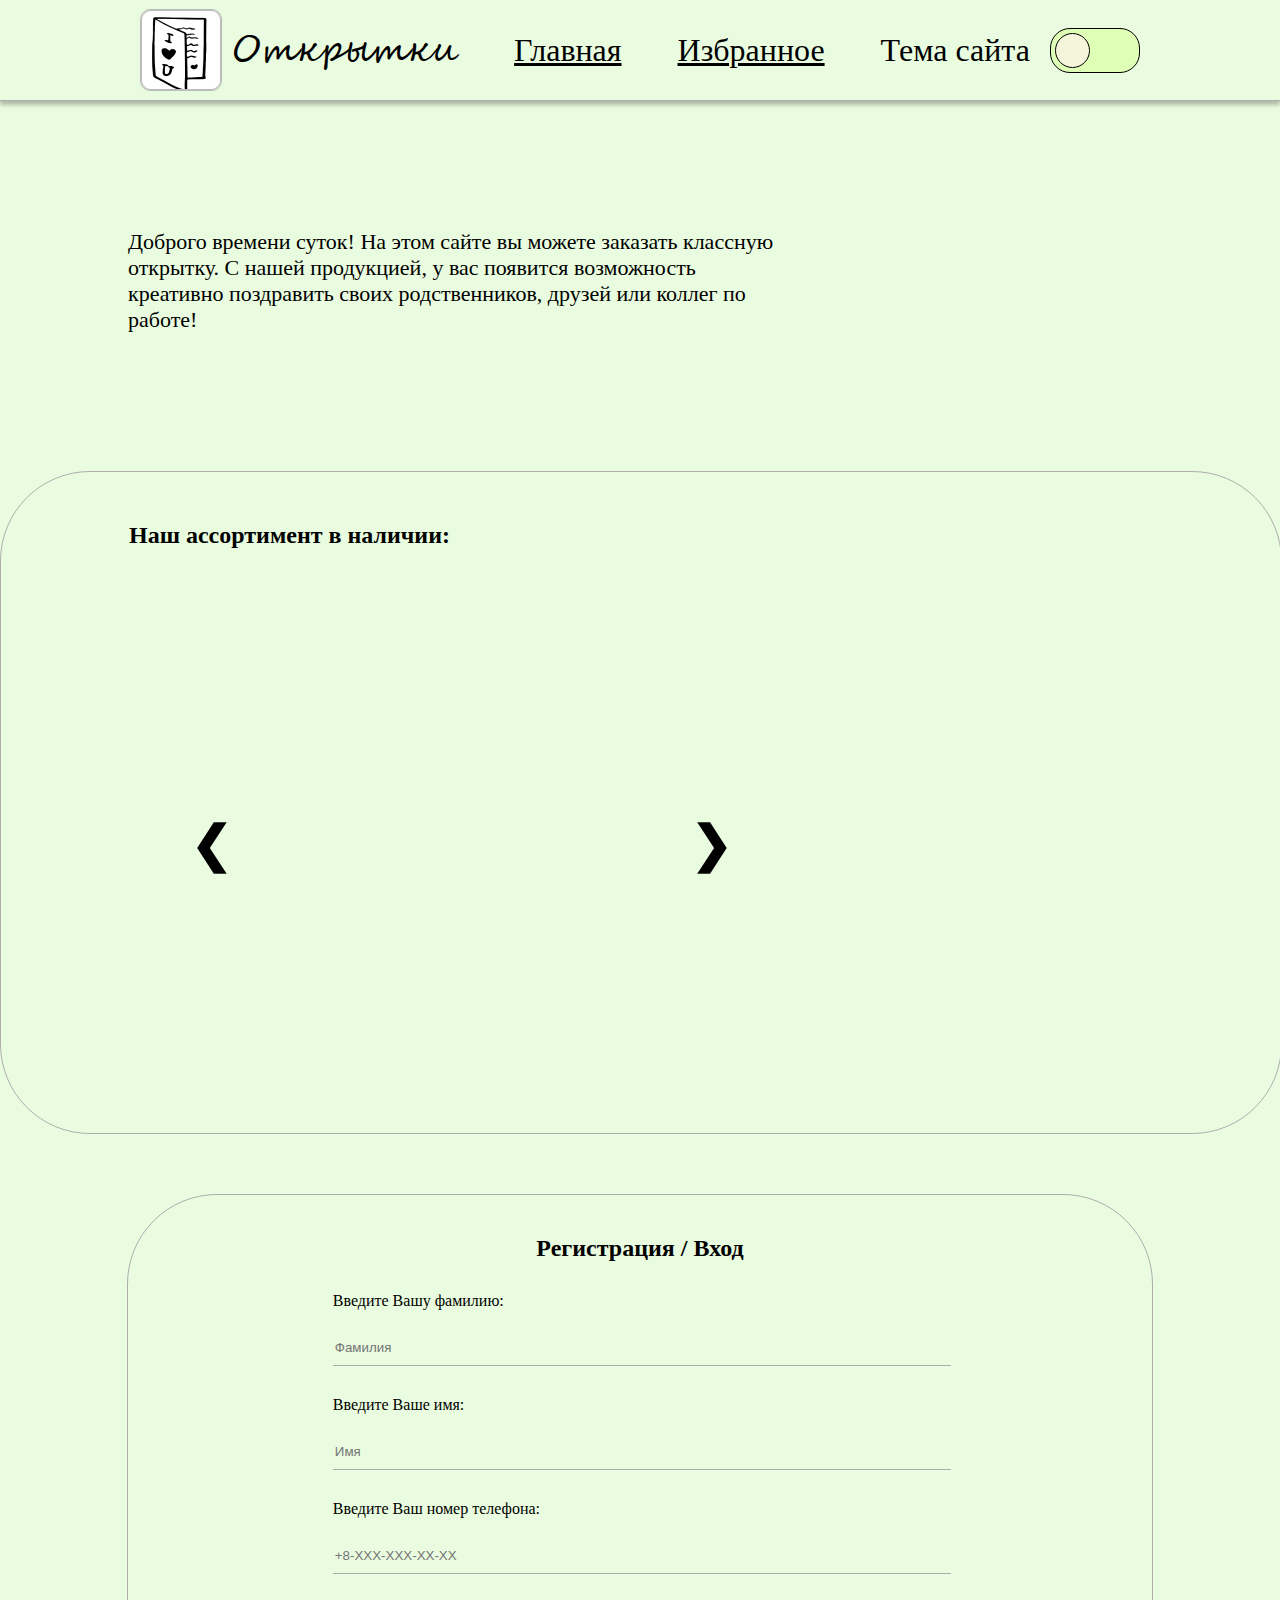
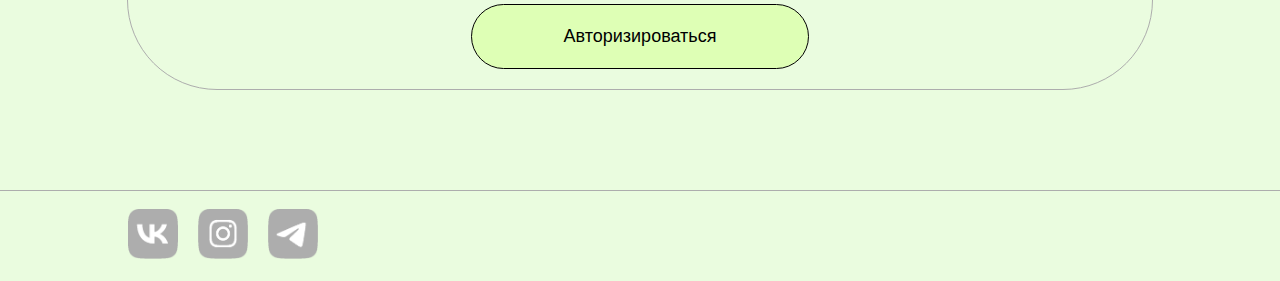
==== index.html @ 6e8139f8 "img and body-width" ====
<!DOCTYPE html>
<html lang="ru">
	<head>
		<meta charset="UTF-8" />
		<meta http-equiv="X-UA-Compatible" content="IE=edge" />
		<meta name="viewport" content="width=device-width, initial-scale=1.0" />
		<!-- <meta name="robots" content="noindex nofollow"> -->
		<title>Магазин открыток - Главная страница</title>
		<link rel="stylesheet" href="style.css" />
	</head>
	<body>
		<header>
			<div class="wrapper">
				<div class="logo">
					<div class="logo-img"></div>
					<div class="menu">
						<div class="menu-items">
							<div class="menu-item" style="	margin-bottom: 10px; "></div>
							<div class="menu-item" style="	margin-bottom: 10px; "></div>
							<div class="menu-item"></div>
						</div>
						<div class="view-menu">	
							<ul>
								<li><a class="menu-text" href="index.html">Главная</a></li>
								<li><a class="menu-text" href="1.html">Избранное</a></li>
							</ul>
						</div>
					</div>
					<div class="text-logo">Открытки</div>
				</div>
				<a class="text" href="index.html">Главная</a>
				<a class="text" href="1.html">Избранное</a>
				<div class="wrap-theme">
					<div class="text">Тема сайта</div>
					<div class="theme">
						<div class="ball-theme"></div>
					</div>
				</div>
			</div>
		</header>
		<section class="section-1 wrapper">
			<p class="text" style="font-size: 22px; width: 65%; min-width: 300px;">
				Доброго времени суток! На этом сайте вы можете заказать классную открытку. С
				нашей продукцией, у вас появится возможность креативно поздравить своих
				родственников, друзей или коллег по работе!
			</p>
			<video class="video-1" loop="loop" autoplay="" muted="">
				<source
					src="https://static.videezy.com/system/resources/previews/000/002/165/original/Black-cat-in-green-grass.mp4"
					type="video/mp4"
				/>
			</video>
		</section>
		<section class="section-2">
			<div class="wrapper">
				<h2 class="text">Наш ассортимент в наличии:</h2>
				<!-- слайдер -->
				<!-- Основной блок слайдера -->
				<div class="slider">

					<!-- Первый слайд -->
					<div class="item">
						<div class="item1"></div>
					</div>
					<!-- Второй слайд -->
					<div class="item">
						<div class="item2"></div>
					</div>
					<!-- Третий слайд -->
					<div class="item">
						<div class="item3"></div>
					</div>
					<!-- Кнопки-стрелочки -->
					<a class="previous" onclick="previousSlide()">&#10094;</a>
					<a class="next" onclick="nextSlide()">&#10095;</a>
				</div>
				<div class="cat-cont">
					<div class="cat-animation-1"></div>
					<div class="cat-animation-2"></div>
					<div class="cat-animation-3"></div>
					<div class="cat-animation-4"></div>
				</div>
			</div>
		</section>
		<section class="section-3 wrapper text">
			<form action="">
				<h2 class="text" style="margin-bottom: 30px; margin-top: 40px;">Регистрация / Вход</h2>
				<div class="form-cont">
					<label for="userLastName" id="userLastNameLabel">Введите Вашу фамилию:</label>
					<br>
					<input type="text" id="userLastName" placeholder="Фамилия"/>
					<br>
					<label for="userName" id="userNameLabel">Введите Ваше имя:</label>
					<br>
					<input type="text" id="userName" placeholder="Имя"/>
					<br>
					<label for="phoneNumber" id="phoneNumberLabel">Введите Ваш номер телефона:</label>
					<br>
					<input type="tel" id="phoneNumber" placeholder="+8-XXX-XXX-XX-XX"/>
					<br>
				</div>
				<button type="submit" id="submit">Авторизироваться</button>
			</form>
		</section>
		<footer>
			<div class="wrapper" style="	gap: 20px; display: flex;">
				<a href="#"><img src="images/вк-с.png" alt="Вконтакте" width="50" height="50"></a>
				<a href="#"><img src="images/инста-с.png" alt="Инстаграмм" width="50" height="50"></a>
				<a href="#"><img src="images/тг-с.png" alt="Телеграмм" width="50" height="50"></a>
			</div>
		</footer>
		<script src="main.js"></script>
	</body>
</html>
---- style.css ----
@font-face {
	font-family: "Aria Nova Light";
	src: url(/шрифты/ArialNova-Light.ttf);
}
@font-face {
	font-family: "Segoe Script";
	src: url(/шрифты/segoesc.ttf);
}

.text-logo {
	font-family: "Segoe Script";
	font-size: 36px;
}

.section-1 {
	gap: 30px;
}

@media (max-width: 700px) {
	.section-1 {
		flex-wrap: wrap; 
	}
	.text-logo {
		font-size: 28px;
	}
	.section-1 {
		gap: 0px;
	}
}

.slider {
	left: 10%;
}

@media (max-width: 800px) {
	.slider {
		left: auto;
	}
}

@media (max-width: 1100px) {
	header .text {
		display: none;
	}
	.logo-img {
		display: none;
	}
	.text-logo {
		margin-left: 20px;
	}
}

.menu {
	display: none;
	position: relative;
	cursor: pointer;
}

.menu:hover .menu-items {
	rotate: 90deg;
}

.menu-items {
	transition: .5s;
}

.menu-item {
	height: 10px; 
	width: 80px; 
	background-color: #D9D9D9; 
	border: solid 1px #ADADAD; 
	border-radius: 90px;
}

.menu:hover .view-menu {
	opacity: 1;
	visibility: visible;
}

.menu-text {
	text-decoration-line: none;
}

.view-menu {
	font-family: "Aria Nova Light";
	font-size: 20px;
	position: absolute;
	width: 150px;
	background-color: #EAFCDF;
	border-radius: 20px;
	border: #ADADAD 1px solid;
	top:150%;
	right:-50%;
	opacity: 0;
	visibility: hidden;
	transition: .5s;
}

@media all and (max-width:1100px) {
	.menu {
		display: inline-block;
	}
}

/* @media (max-width: 1200px) {
	header {
		font-size: 22px;
	}
} */
body {
	background-color: #EAFCDF;
	margin: 0;
	transition: 1s;
	min-width: 380px;
}
header {
	height: 100px;
	width: 100%;
	border-bottom: solid #ADADAD 1px;
	box-shadow: 0px 4px 4px rgba(0, 0, 0, 0.25);
}
.wrapper {
	margin: 0 auto;
	width: 80%;
}
.text {
	font-family: "Arial Nova Light";
}
header a {
	color: #000;
}
a {
	transition: 1s;
}
header .text {
	font-size: 32px;
}
header .wrapper {
	height: 100%;
	display: flex;
	gap: 56px;
	justify-content: center;
	align-items: center;
}

.logo-img {
	border-radius: 10px;
	background-image: url(images/лого.png);
	border: solid 1px #BCBCBC;
	width: 80px;
	height: 80px;
}

.logo {
	display: flex;
	gap: 10px;
	align-items: center;
}
.wrap-theme {
	display: flex;
	gap: 20px;
	align-items: center;
}
.theme {
	cursor: pointer;
	width: 90px;
	height: 45px;
	border: solid 1px #000;
	box-sizing: border-box;
	border-radius: 20px;
	padding-top: 4px;
	padding-left: 4px;
	background-color: #DEFFB5;
}
.ball-theme {
	cursor: pointer;
	box-sizing: border-box;
	width: 35px;
	height: 35px;
	border: solid 1px #000;
	border-radius: 90px;
	margin-right: 4px;
	background-color: beige;
}
.video-1 {
	border-radius: 90px;
	width: 33%;
	min-width: 300px;
	height: 260px;
}
.section-1 {
	display: flex;
	align-items: center;
	justify-content: center;
	margin-top: 50px;
}
.section-2 {
	display: flex;
	flex-wrap: nowrap;
	padding-top: 30px;
	margin-top: 60px;
	width: 100%;
	border: solid 1px #ADADAD;
	border-radius: 90px;
	
}

.cat-cont {
	position: relative;
	display: inline-block;
	width: 300px;
	height: 300px;
	/* overflow: hidden; */
	margin-left: 150px;
	margin-bottom: 40px;
}

.cat-animation-1, .cat-animation-2, .cat-animation-3, .cat-animation-4  {
	visibility: hidden; 
	position: absolute;
	animation: 1s autoplay1 infinite
}

@keyframes autoplay1 {
	0% {visibility: visible}
	50% {visibility: hidden}
}

.cat-animation-1 {animation-delay: .5s}
.cat-animation-2 {animation-delay: 1s}

.cat-animation-1 {
	display: inline-block;
	width: 100%;
	height: 100%;
	background-image: url(images/кот-черный-1.png) ;
}

.cat-animation-2 {
	display: inline-block;
	width: 100%;
	height: 100%;
	background-image: url(images/кот-черный-2.png) ;
}
.cat-animation-3 {
	display: none;
	width: 300px;
	height: 300px;
	background-image: url(images/кот-белый-1.png) ;
}
.cat-animation-4 {
	display: none;
	width: 300px;
	height: 300px;
	background-image: url(images/кот-белый-2.png) ;
}

.section-3 {
	margin-top: 60px;
	border: solid 1px #ADADAD;
	border-radius: 90px;
}
form {
	display: flex;
	flex-direction: column;
	align-items: center;
}
.form-cont {
	width: 60%;
}
input {
	border: none;
 border-bottom: 1px solid #ADADAD;
 background-color: transparent;
 outline: none;
	width: 100%;
	/* vertical-align: middle;
	text-align: left; */
 padding-bottom: 10px; 
 padding-top: 30px;
	margin-bottom: 30px;
}
form button {
	width: 33%;
	min-width: min-content;
	height: 65px;
	border: #000 solid 1px;
	border-radius: 40px;
	background-color: #DEFFB5;
	font-size: 18px;
	margin-bottom: 20px;
	cursor: pointer;
	transition: .5s;
}
form button:hover {
	filter: brightness(70%);
}

/* Слайдер: */
.slider{
	width: 50%;
	min-width: 400px;
	position: relative;
	height: 500px;
	margin-top: 30px;
	margin-bottom: 30px;
	display: inline-block;
}

.item1 {
	background-image: url(images/товар1.png);
}
.item3 {
	background-image: url(images/товар2.png) ;
}
.item2 {
	background-image: url(images/товар3.htm);
}

.slider .item img {
	position: absolute;
	object-fit: cover;
	width: 90%;
	height: 500px;
	margin: 0 auto;
	border-radius: 30px;
	border: 1px solid #ADADAD;
}

/* Кнопки назад и вперёд: */
.slider .previous, .slider .next {
	cursor: pointer;
	position: absolute;
	top: 40%;
	/* width: auto; */
	/* margin-top: -22px; */
	padding: 16px;
	color: #000;
	font-weight: bold;
	font-size: 50px;
	transition: 0.3s ease;
	border-radius: 90px 0 0 90px;
}

.previous {
	left: -11%;
}

.next {
	border-radius: 0 90px 90px 0 !important;
	right: -1%;
}


.slider .previous:hover,
.slider .next:hover {
	background-color: rgba(211, 219, 211, 0.534);
}

.slider .item {
	animation-name: slidein;
	animation-duration: 1.5s;
}
@keyframes slidein {
	from {
			margin-right: 100%;
			width: 100%;
	}

	to {
			margin-right: 0%;
			width: 100%;
	}
}

/* .cat-cont .cat-animation-1 {
	animation-iteration-count: infinite;
	animation-name: slidein;
	animation-duration: 1.5s;
} */


footer {
	display: flex;
	align-items: center;
	height: 90px;
	margin-top: 100px;
	border-top: solid #ADADAD 1px;
	width: 100%;
}
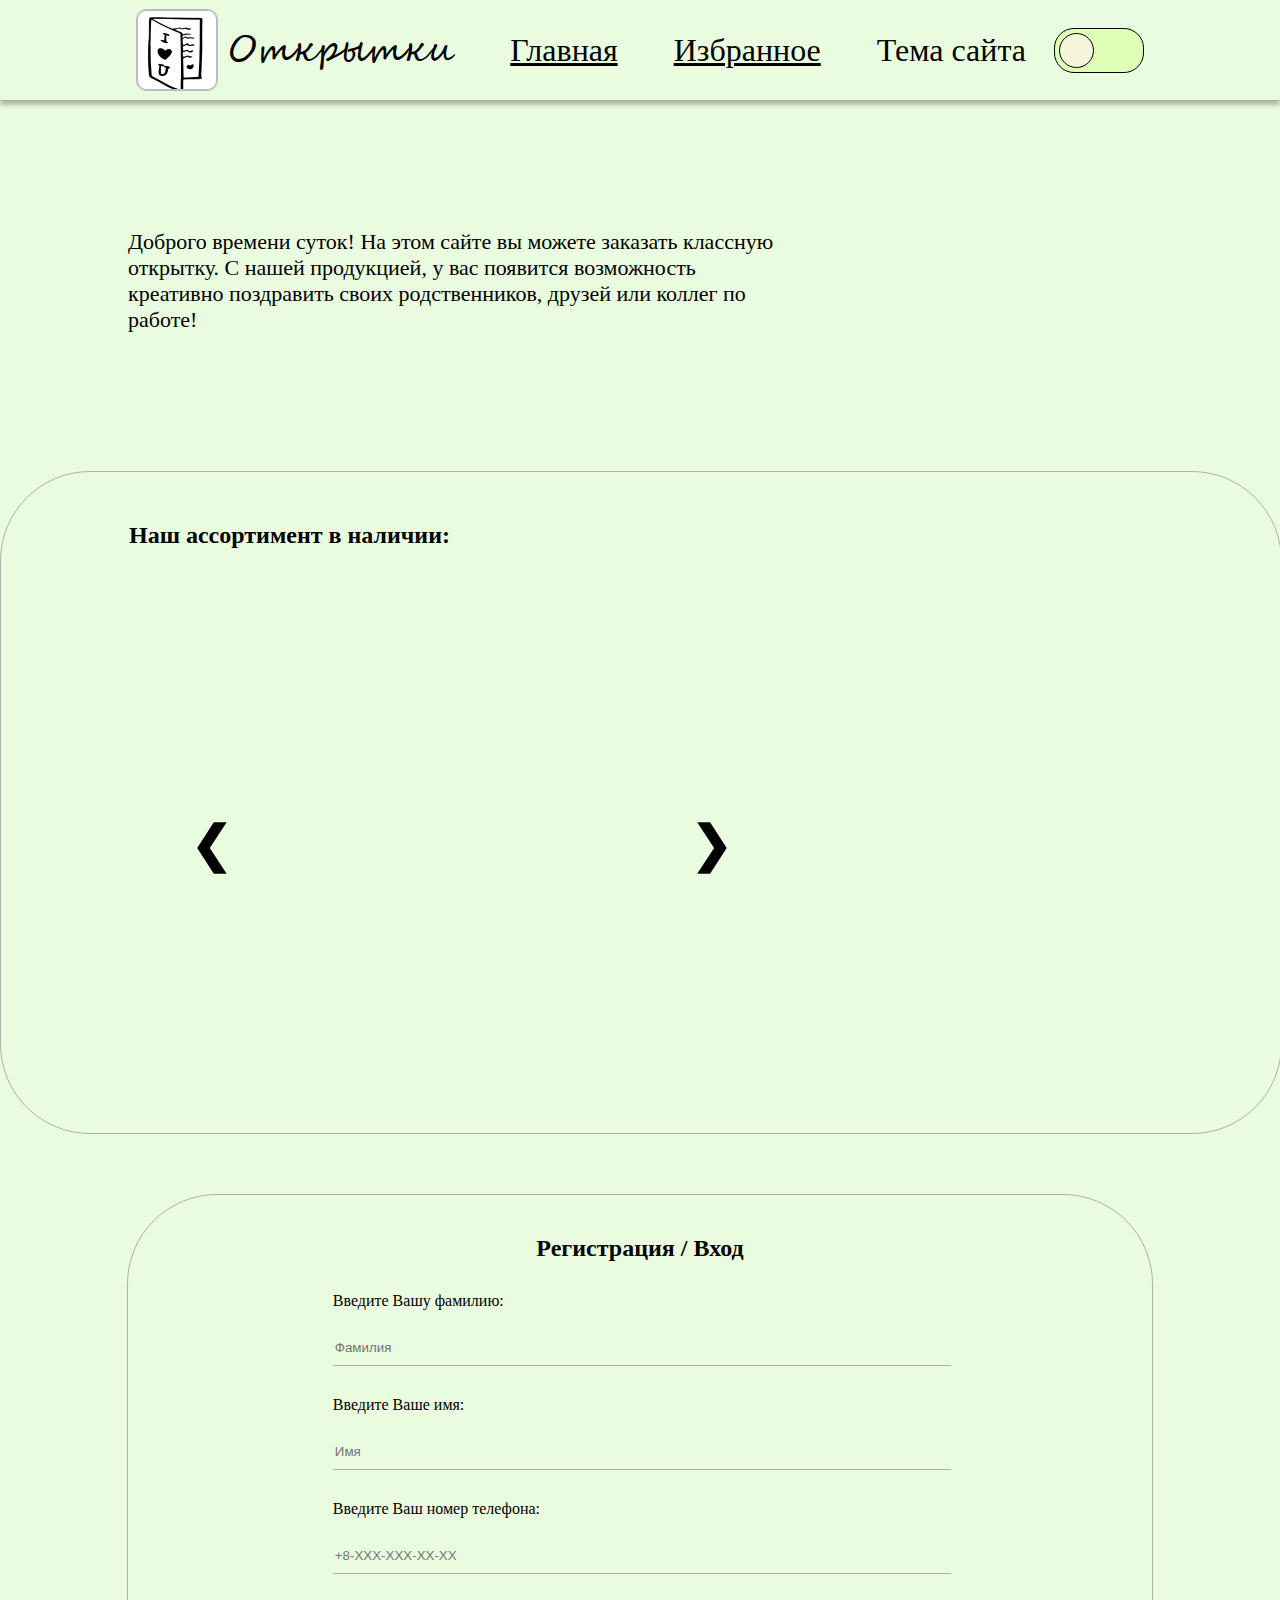
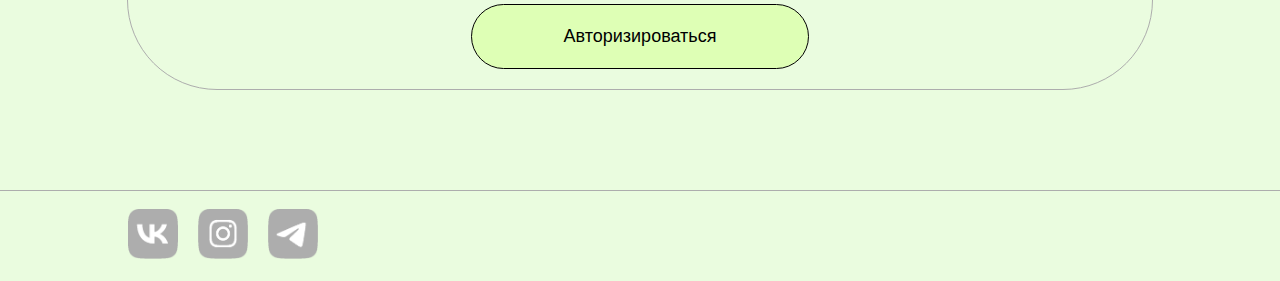
==== commit ec66a997: "Update index.html" ====
--- a/index.html
+++ b/index.html
@@ -31,7 +31,7 @@
 				<a class="text" href="index.html">Главная</a>
 				<a class="text" href="1.html">Избранное</a>
 				<div class="wrap-theme">
-					<div class="text">Тема сайта</div>
+					<div class="text" style="width: 157px">Тема сайта</div>
 					<div class="theme">
 						<div class="ball-theme"></div>
 					</div>
--- a/style.css
+++ b/style.css
@@ -1,10 +1,10 @@
 @font-face {
 	font-family: "Aria Nova Light";
-	src: url(/шрифты/ArialNova-Light.ttf);
+	src: url(шрифты/ArialNova-Light.ttf);
 }
 @font-face {
 	font-family: "Segoe Script";
-	src: url(/шрифты/segoesc.ttf);
+	src: url(шрифты/segoesc.ttf);
 }
 
 .text-logo {
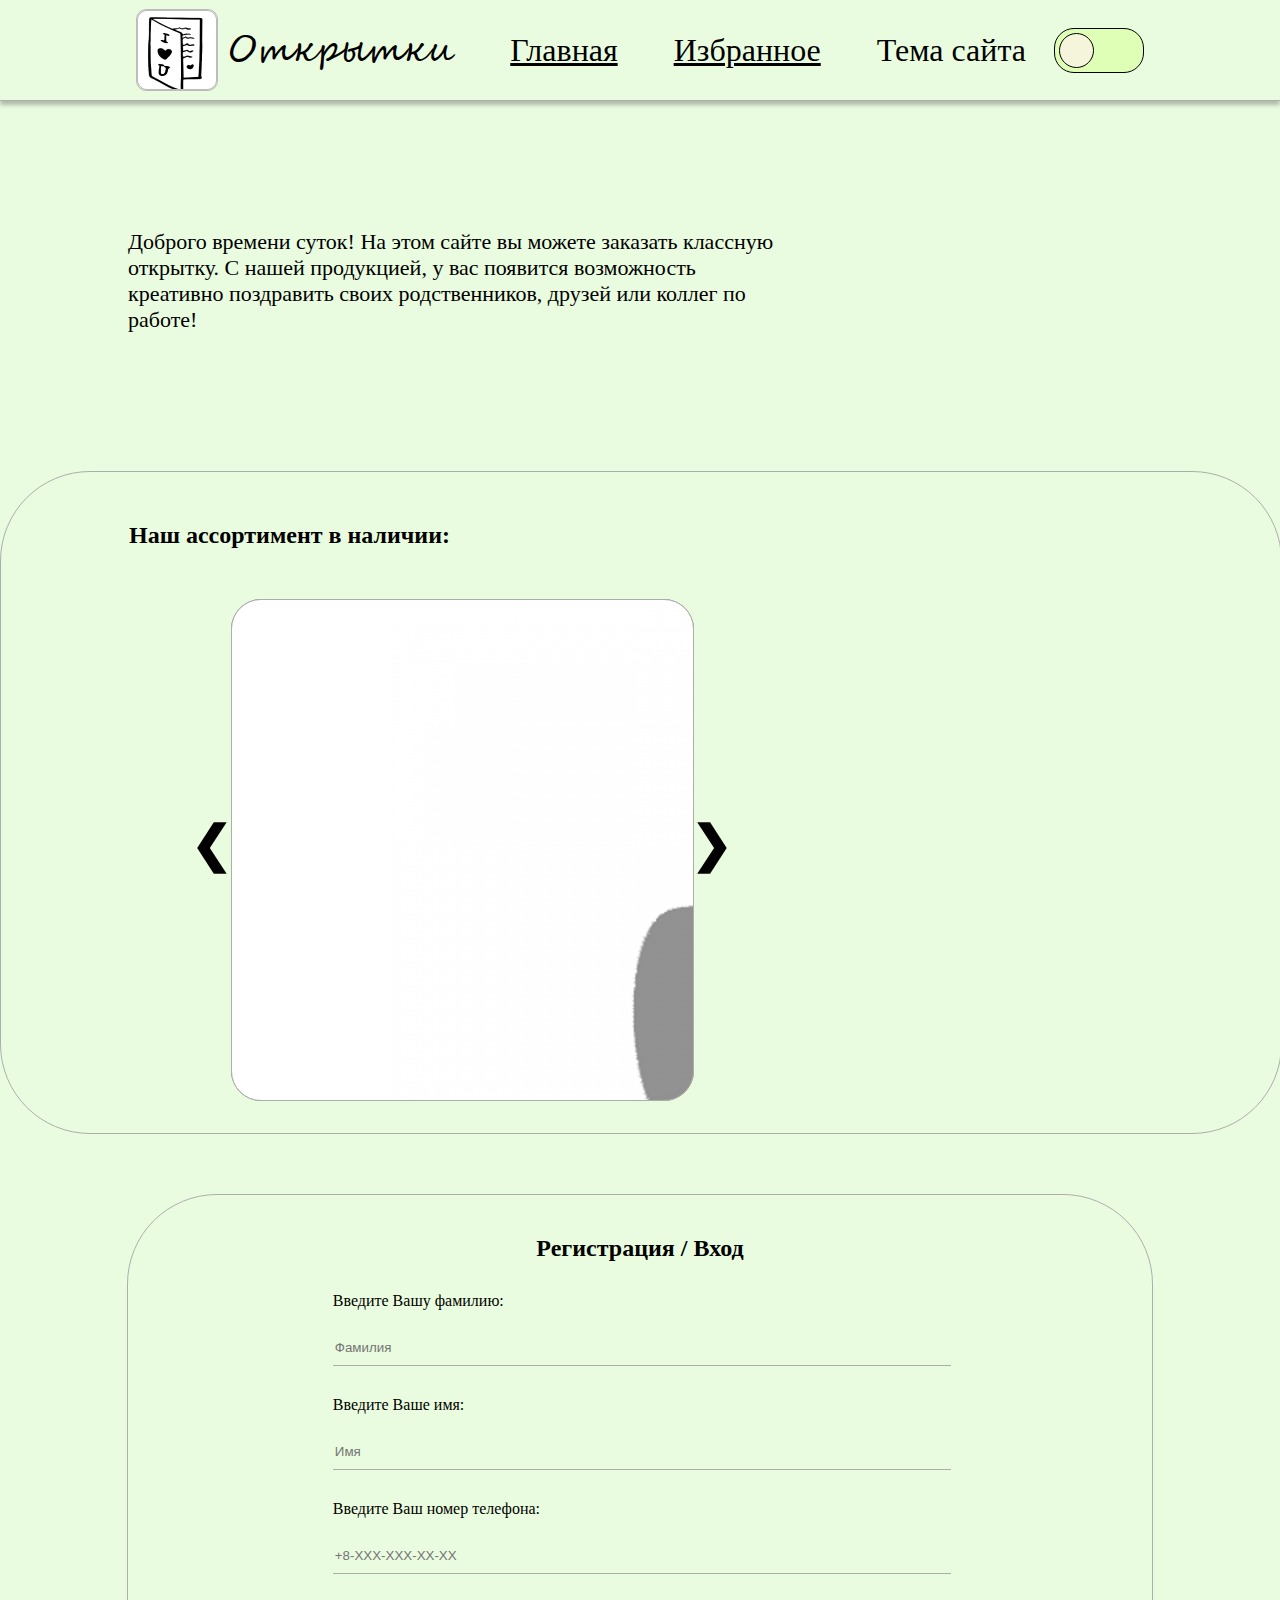
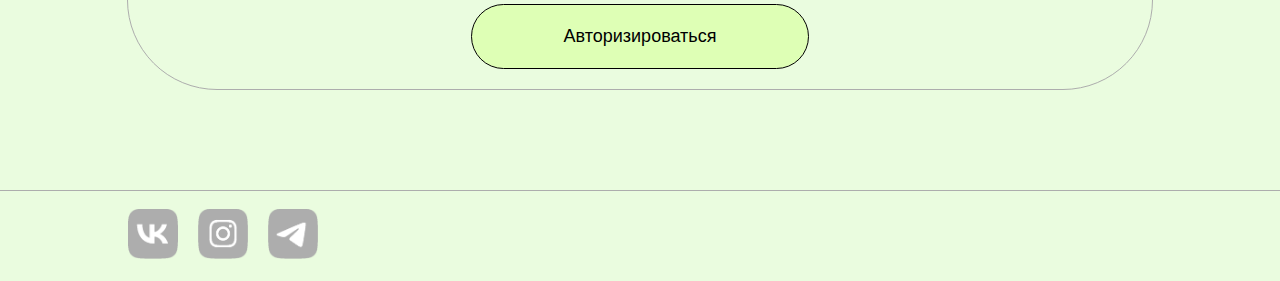
==== commit bcdec3d3: "slider items" ====
--- a/index.html
+++ b/index.html
@@ -59,17 +59,11 @@
 				<div class="slider">
 
 					<!-- Первый слайд -->
-					<div class="item">
-						<div class="item1"></div>
-					</div>
+					<div class="item1"></div>
 					<!-- Второй слайд -->
-					<div class="item">
-						<div class="item2"></div>
-					</div>
+					<div class="item2"></div>
 					<!-- Третий слайд -->
-					<div class="item">
-						<div class="item3"></div>
-					</div>
+					<div class="item3"></div>
 					<!-- Кнопки-стрелочки -->
 					<a class="previous" onclick="previousSlide()">&#10094;</a>
 					<a class="next" onclick="nextSlide()">&#10095;</a>
--- a/style.css
+++ b/style.css
@@ -16,7 +16,14 @@
 	gap: 30px;
 }
 
+.cat-cont {
+	margin-left: 150px;
+}
+
 @media (max-width: 700px) {
+	.cat-cont {
+		margin-left: 10%;
+	}
 	.section-1 {
 		flex-wrap: wrap; 
 	}
@@ -39,6 +46,9 @@
 }
 
 @media (max-width: 1100px) {
+	.cat-cont {
+		margin-left: 50px;
+	}
 	header .text {
 		display: none;
 	}
@@ -211,7 +221,6 @@
 	width: 300px;
 	height: 300px;
 	/* overflow: hidden; */
-	margin-left: 150px;
 	margin-bottom: 40px;
 }
 
@@ -244,14 +253,14 @@
 }
 .cat-animation-3 {
 	display: none;
-	width: 300px;
-	height: 300px;
+	width: 100%;
+	height: 100%;
 	background-image: url(images/кот-белый-1.png) ;
 }
 .cat-animation-4 {
 	display: none;
-	width: 300px;
-	height: 300px;
+	width: 100%;
+	height: 100%;
 	background-image: url(images/кот-белый-2.png) ;
 }
 
@@ -310,14 +319,15 @@
 .item1 {
 	background-image: url(images/товар1.png);
 }
+.item2 {
+	background-image: url(images/товар2.png) ;
+}
 .item3 {
-	background-image: url(images/товар2.png) ;
-}
-.item2 {
-	background-image: url(images/товар3.htm);
-}
-
-.slider .item img {
+	background-image: url(images/товар3.jpg);
+}
+
+
+.item1, .item2, .item3 {
 	position: absolute;
 	object-fit: cover;
 	width: 90%;
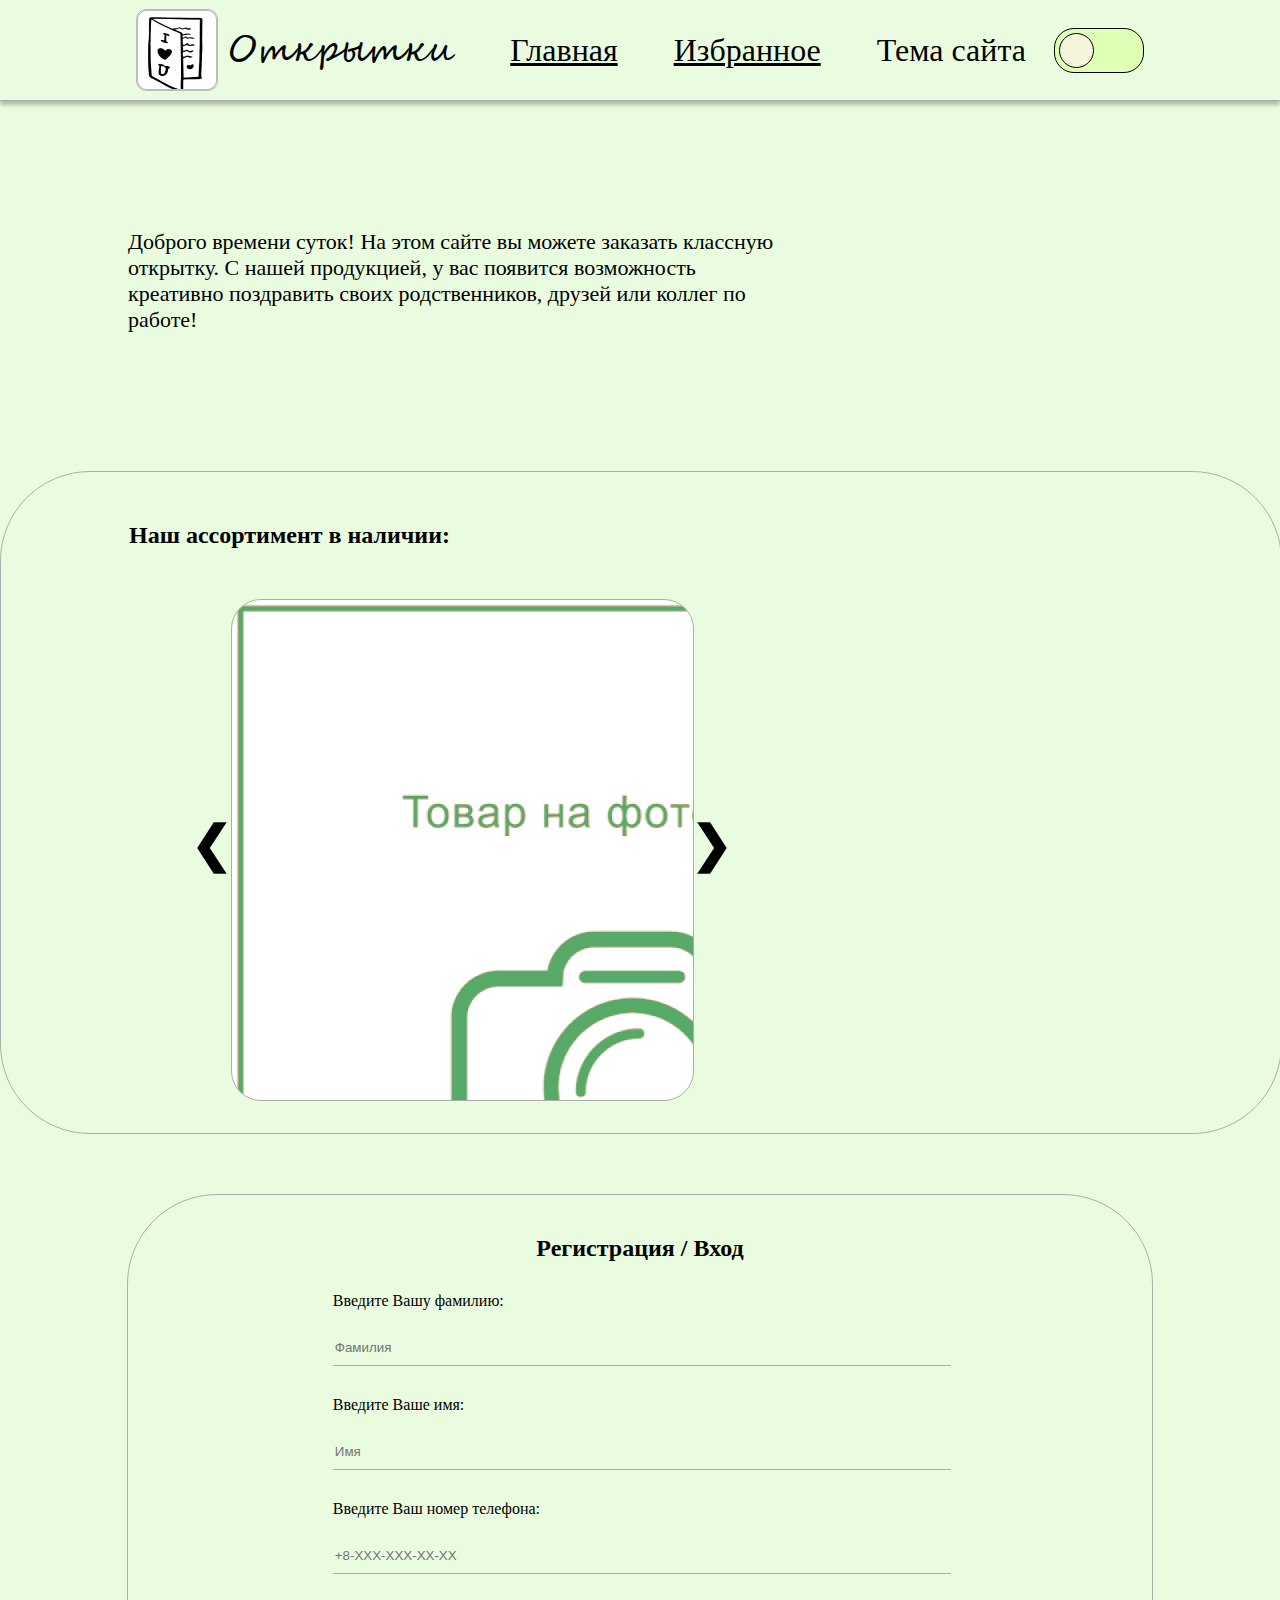
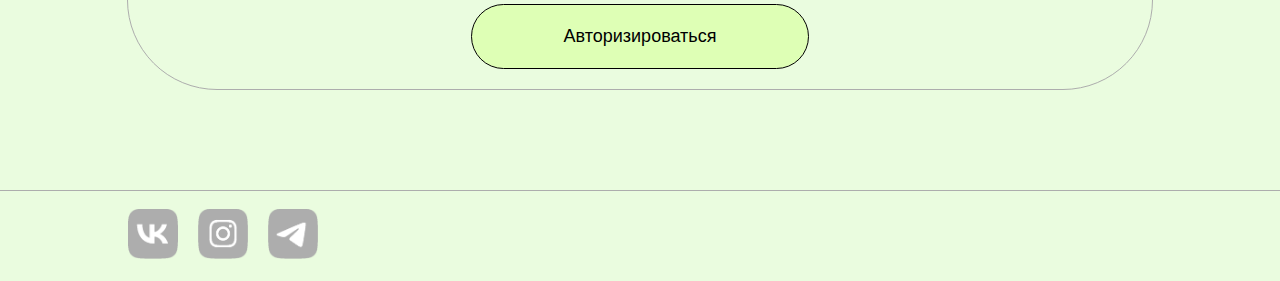
==== commit 34f3e4a3: "Update index.html" ====
--- a/index.html
+++ b/index.html
@@ -59,11 +59,11 @@
 				<div class="slider">
 
 					<!-- Первый слайд -->
-					<div class="item1"></div>
+					<div class="item item1"></div>
 					<!-- Второй слайд -->
-					<div class="item2"></div>
+					<div class="item item2"></div>
 					<!-- Третий слайд -->
-					<div class="item3"></div>
+					<div class="item item3"></div>
 					<!-- Кнопки-стрелочки -->
 					<a class="previous" onclick="previousSlide()">&#10094;</a>
 					<a class="next" onclick="nextSlide()">&#10095;</a>
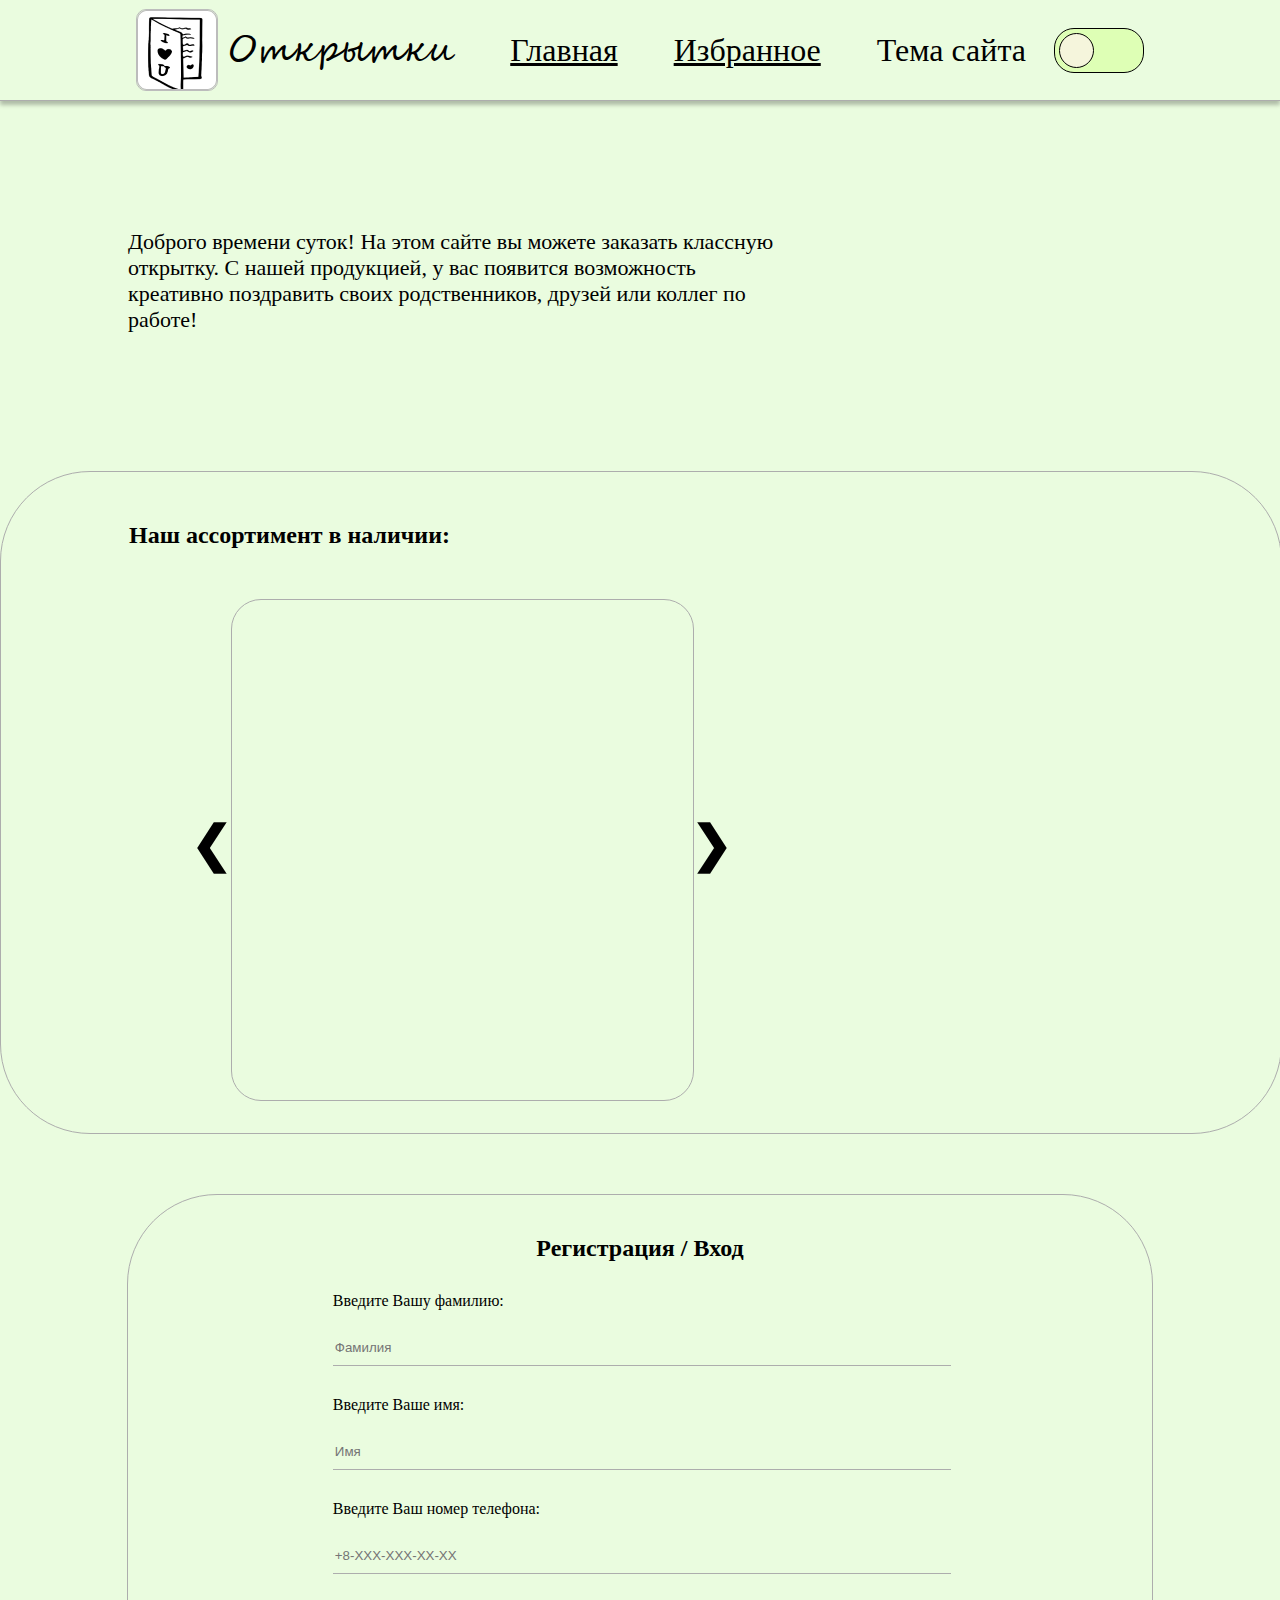
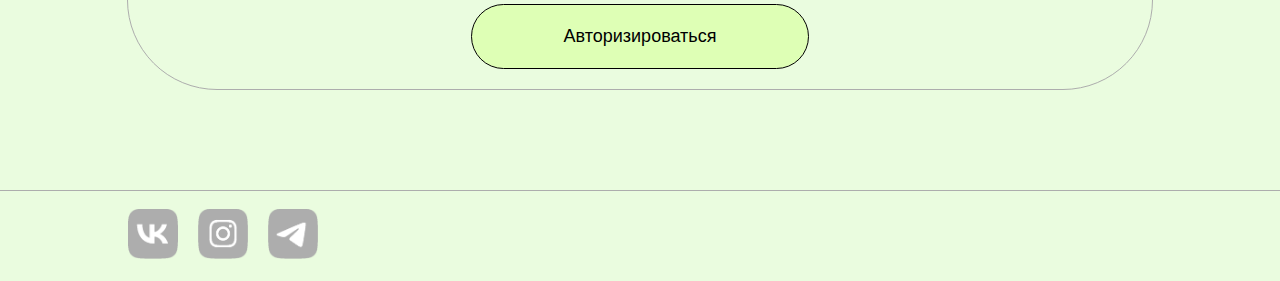
==== commit edd5e47b: "слайды" ====
--- a/index.html
+++ b/index.html
@@ -59,11 +59,17 @@
 				<div class="slider">
 
 					<!-- Первый слайд -->
-					<div class="item item1"></div>
+					<div class="item">
+						<div class="item1"></div>
+					</div>
 					<!-- Второй слайд -->
-					<div class="item item2"></div>
+					<div class="item">
+						<div class="item2"></div>
+					</div>
 					<!-- Третий слайд -->
-					<div class="item item3"></div>
+					<div class="item">
+						<div class="item3"></div>
+					</div>
 					<!-- Кнопки-стрелочки -->
 					<a class="previous" onclick="previousSlide()">&#10094;</a>
 					<a class="next" onclick="nextSlide()">&#10095;</a>
--- a/style.css
+++ b/style.css
@@ -327,7 +327,7 @@
 }
 
 
-.item1, .item2, .item3 {
+.item {
 	position: absolute;
 	object-fit: cover;
 	width: 90%;
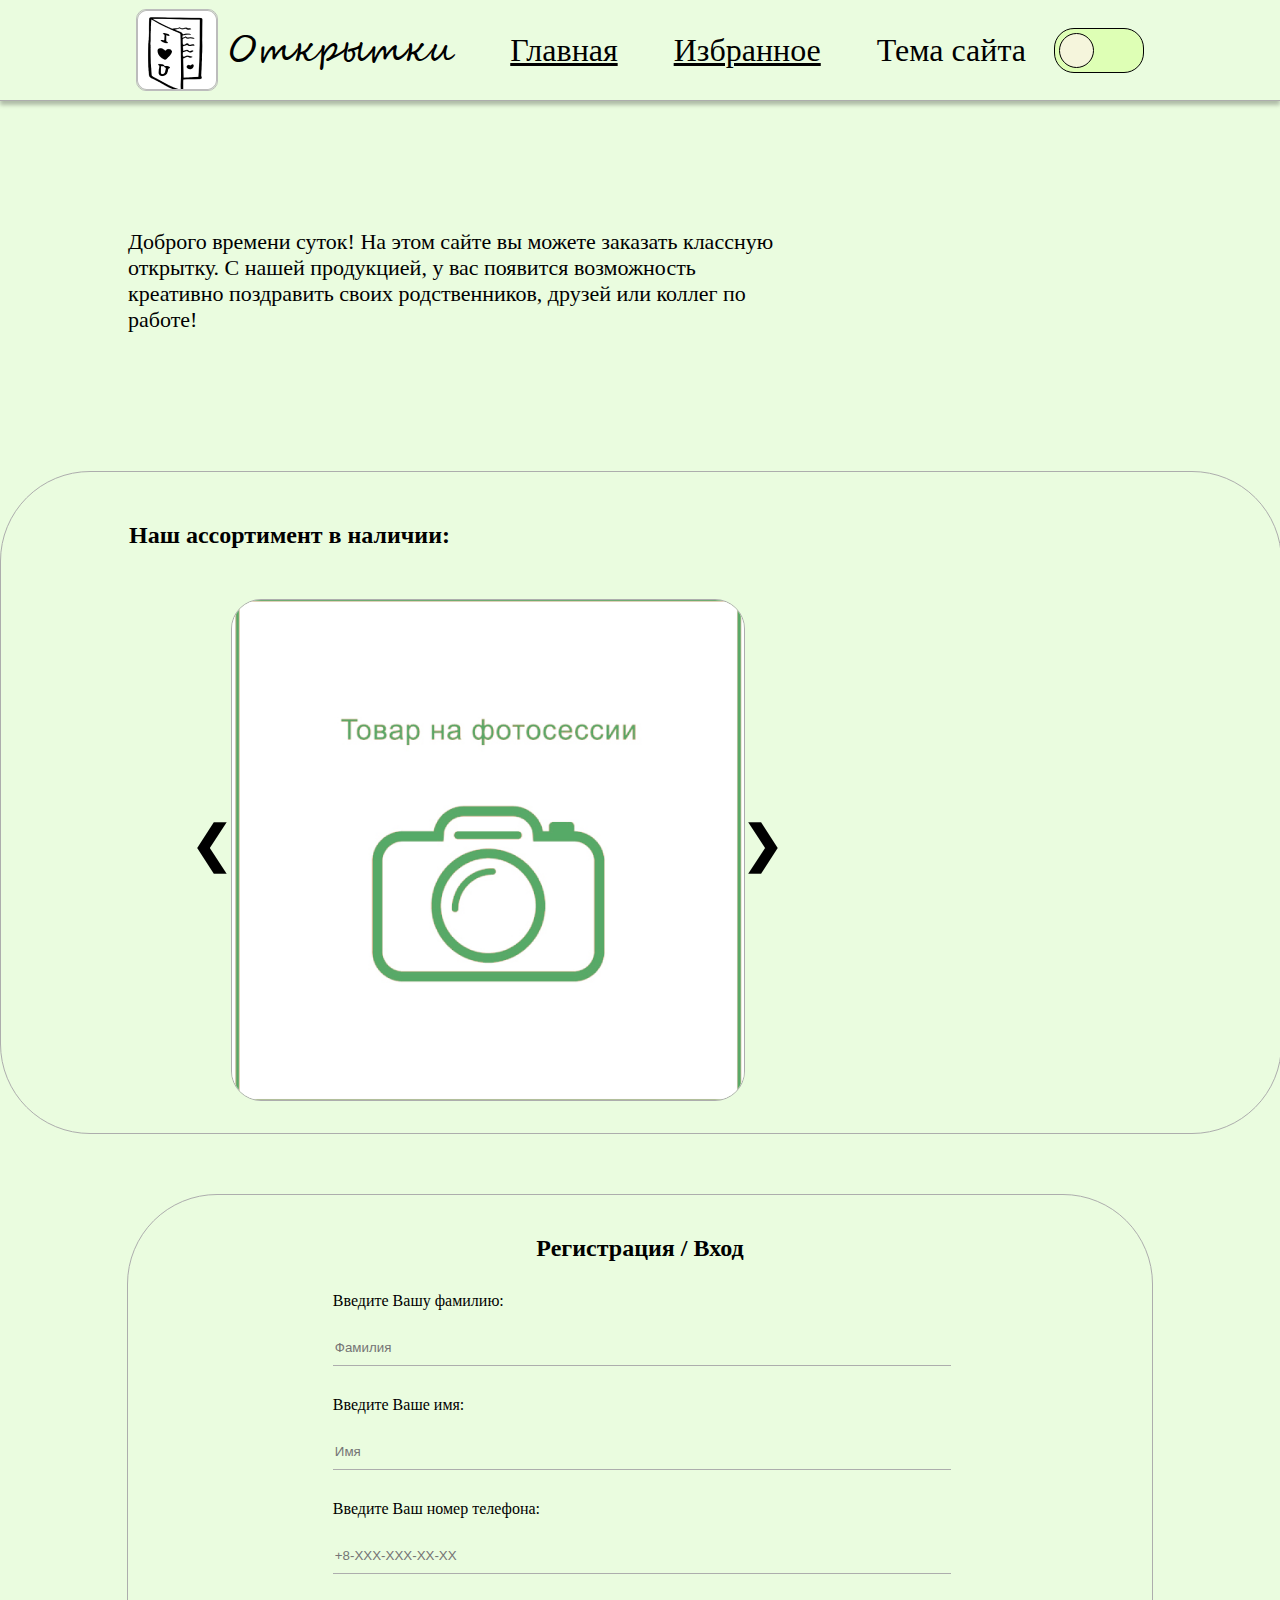
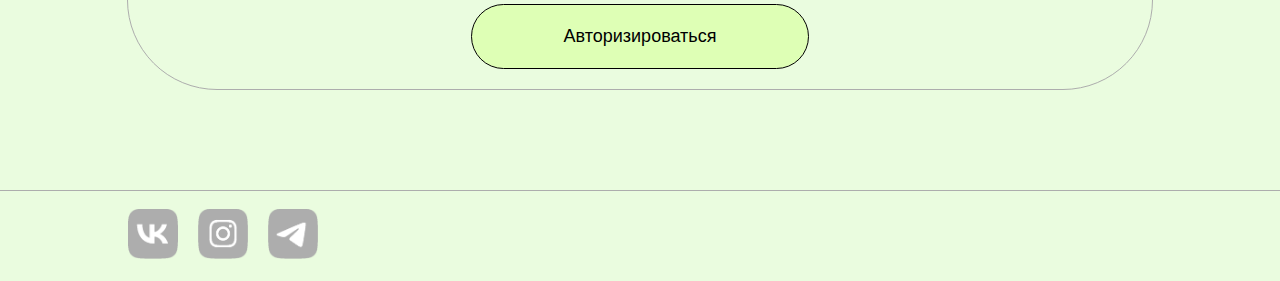
==== commit 1525129c: "items" ====
--- a/index.html
+++ b/index.html
@@ -60,15 +60,15 @@
 
 					<!-- Первый слайд -->
 					<div class="item">
-						<div class="item1"></div>
+						<img src="images/товар1.png">
 					</div>
 					<!-- Второй слайд -->
 					<div class="item">
-						<div class="item2"></div>
+						<img src="images/товар2.png">
 					</div>
 					<!-- Третий слайд -->
 					<div class="item">
-						<div class="item3"></div>
+						<img src="images/товар3.jpg">
 					</div>
 					<!-- Кнопки-стрелочки -->
 					<a class="previous" onclick="previousSlide()">&#10094;</a>
--- a/style.css
+++ b/style.css
@@ -316,25 +316,15 @@
 	display: inline-block;
 }
 
-.item1 {
-	background-image: url(images/товар1.png);
-}
-.item2 {
-	background-image: url(images/товар2.png) ;
-}
-.item3 {
-	background-image: url(images/товар3.jpg);
-}
-
-
-.item {
+
+.item img {
 	position: absolute;
 	object-fit: cover;
-	width: 90%;
-	height: 500px;
+	width: 100%;
+	height: 100%;
 	margin: 0 auto;
+	border: 1px solid #ADADAD;
 	border-radius: 30px;
-	border: 1px solid #ADADAD;
 }
 
 /* Кнопки назад и вперёд: */
@@ -358,7 +348,7 @@
 
 .next {
 	border-radius: 0 90px 90px 0 !important;
-	right: -1%;
+	right: -11%;
 }
 
 
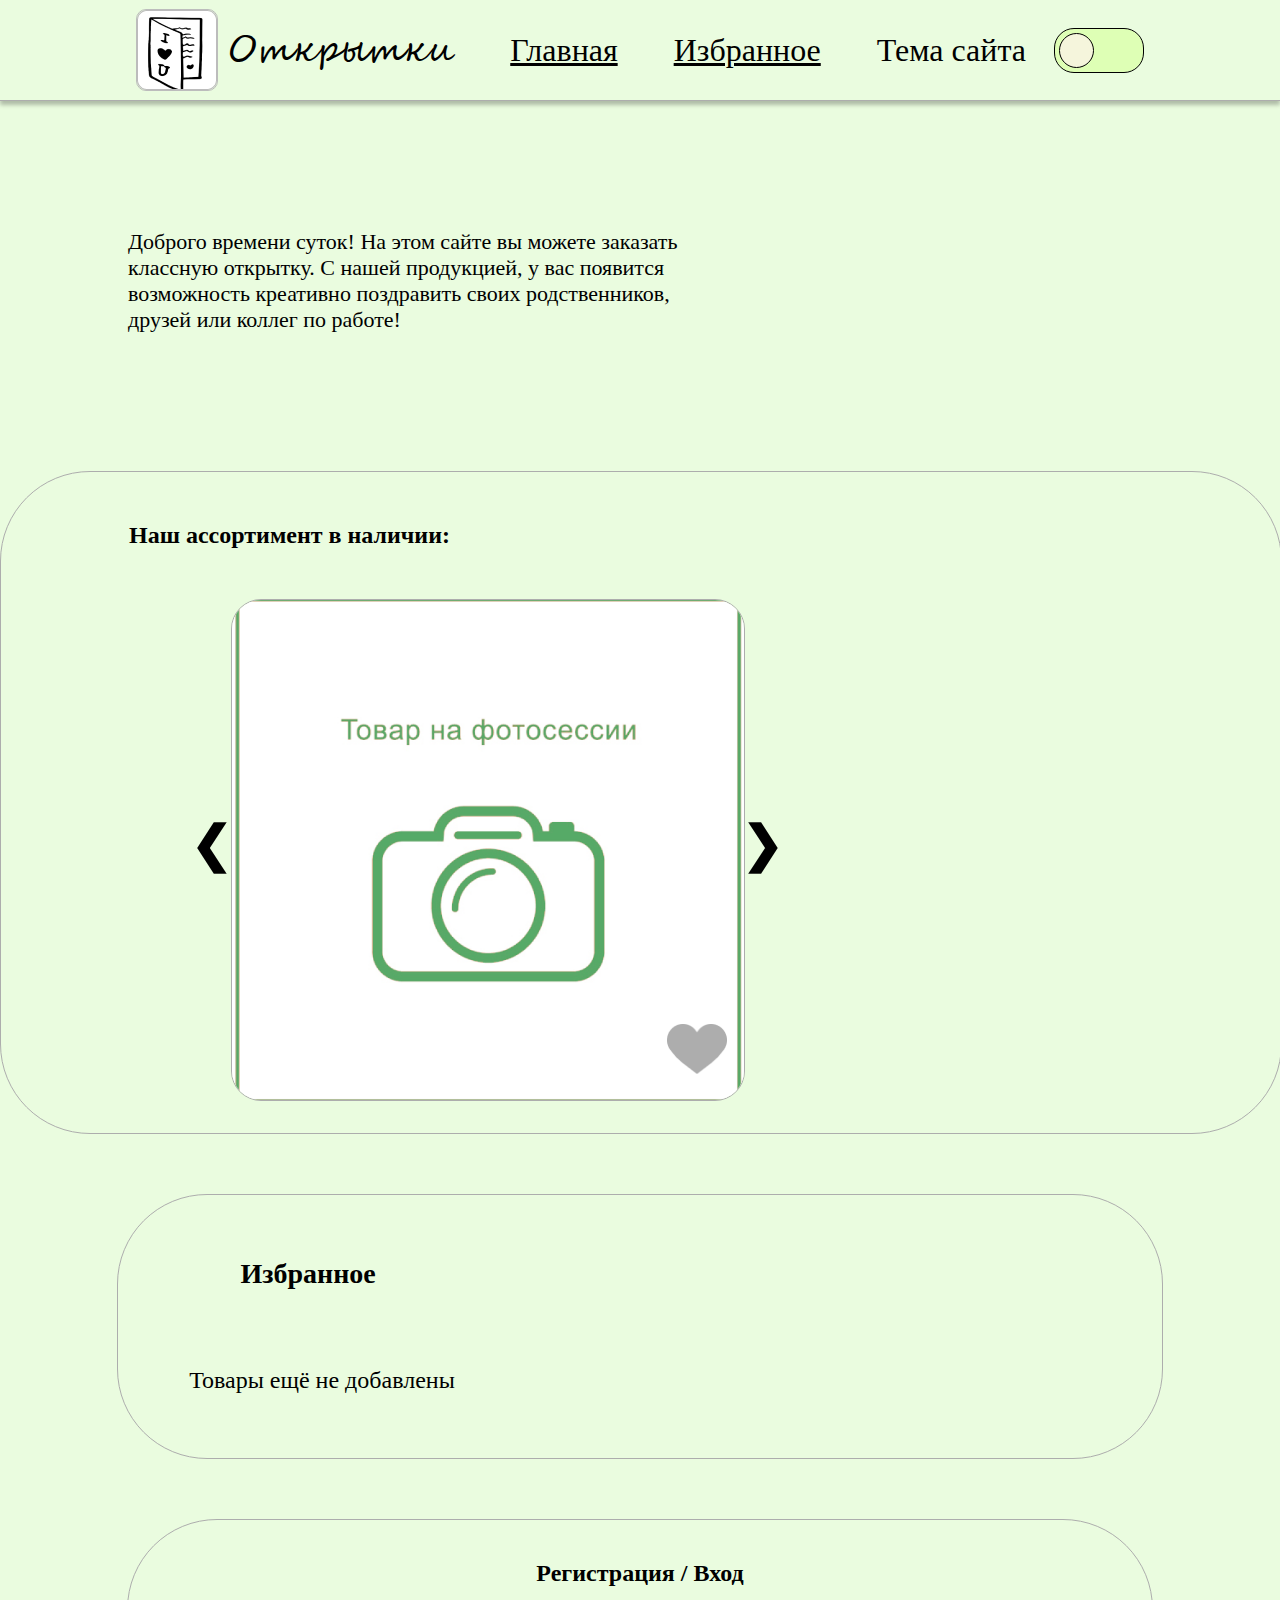
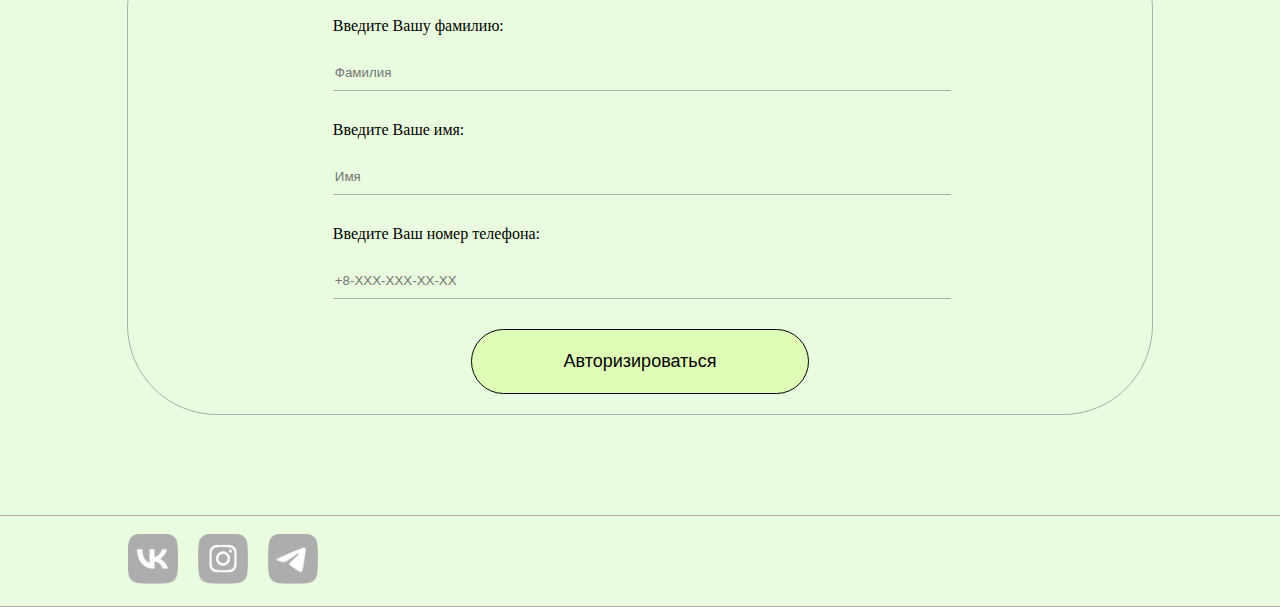
==== commit 3567ff67: "финалка1" ====
--- a/index.html
+++ b/index.html
@@ -22,14 +22,14 @@
 						<div class="view-menu">	
 							<ul>
 								<li><a class="menu-text" href="index.html">Главная</a></li>
-								<li><a class="menu-text" href="1.html">Избранное</a></li>
+								<li><a class="menu-text" href="#favouritesid">Избранное</a></li>
 							</ul>
 						</div>
 					</div>
 					<div class="text-logo">Открытки</div>
 				</div>
 				<a class="text" href="index.html">Главная</a>
-				<a class="text" href="1.html">Избранное</a>
+				<a class="text" href="#favouritesid">Избранное</a>
 				<div class="wrap-theme">
 					<div class="text" style="width: 157px">Тема сайта</div>
 					<div class="theme">
@@ -60,15 +60,21 @@
 
 					<!-- Первый слайд -->
 					<div class="item">
-						<img src="images/товар1.png">
+						<img id="good1" src="images/товар1.png">
+						<div class="price"><p class="text">150 рублей</p></div>
+						<div onclick="elemLike1Do()" id="elemLike-1" class="favourite-grey" style="width: 60px; height: 50px;"></div>
 					</div>
 					<!-- Второй слайд -->
 					<div class="item">
-						<img src="images/товар2.png">
+						<img id="good2" src="images/товар2.png">
+						<div class="price"><p class="text">150 рублей</p></div>
+						<div onclick="elemLike2Do()" id="elemLike-2" class="favourite-grey" style="width: 60px; height: 50px;"></div>
 					</div>
 					<!-- Третий слайд -->
 					<div class="item">
-						<img src="images/товар3.jpg">
+						<img id="good3" src="images/товар3.jpg">
+						<div class="price"><p class="text">150 рублей</p></div>
+						<div onclick="elemLike3Do()" id="elemLike-3" class="favourite-grey" style="width: 60px; height: 50px;"></div>
 					</div>
 					<!-- Кнопки-стрелочки -->
 					<a class="previous" onclick="previousSlide()">&#10094;</a>
@@ -82,21 +88,25 @@
 				</div>
 			</div>
 		</section>
+		<section id="favouritesid" class="favourites wrapper">
+			<h2 class="text" style="font-size: 28px; width: 100%; margin-left: 10%;">Избранное</h2>
+			<p class="text message-favourite" style="font-size: 24px; margin-left: 5%;">Товары ещё не добавлены</p>
+		</section>
 		<section class="section-3 wrapper text">
 			<form action="">
 				<h2 class="text" style="margin-bottom: 30px; margin-top: 40px;">Регистрация / Вход</h2>
 				<div class="form-cont">
 					<label for="userLastName" id="userLastNameLabel">Введите Вашу фамилию:</label>
 					<br>
-					<input type="text" id="userLastName" placeholder="Фамилия"/>
+					<input class="input-color" type="text" id="userLastName" placeholder="Фамилия"/>
 					<br>
 					<label for="userName" id="userNameLabel">Введите Ваше имя:</label>
 					<br>
-					<input type="text" id="userName" placeholder="Имя"/>
+					<input class="input-color" type="text" id="userName" placeholder="Имя"/>
 					<br>
 					<label for="phoneNumber" id="phoneNumberLabel">Введите Ваш номер телефона:</label>
 					<br>
-					<input type="tel" id="phoneNumber" placeholder="+8-XXX-XXX-XX-XX"/>
+					<input class="input-color" type="tel" id="phoneNumber" placeholder="+8-XXX-XXX-XX-XX"/>
 					<br>
 				</div>
 				<button type="submit" id="submit">Авторизироваться</button>
--- a/style.css
+++ b/style.css
@@ -121,7 +121,7 @@
 	background-color: #EAFCDF;
 	margin: 0;
 	transition: 1s;
-	min-width: 380px;
+	min-width: 500px;
 }
 header {
 	height: 100px;
@@ -130,6 +130,7 @@
 	box-shadow: 0px 4px 4px rgba(0, 0, 0, 0.25);
 }
 .wrapper {
+	min-width: 450px;
 	margin: 0 auto;
 	width: 80%;
 }
@@ -195,7 +196,7 @@
 .video-1 {
 	border-radius: 90px;
 	width: 33%;
-	min-width: 300px;
+	min-width: 400px;
 	height: 260px;
 }
 .section-1 {
@@ -273,10 +274,16 @@
 	display: flex;
 	flex-direction: column;
 	align-items: center;
+	min-width: 400px;
 }
 .form-cont {
 	width: 60%;
 }
+
+.input-color {
+	color: #9c9c9c;
+}
+
 input {
 	border: none;
  border-bottom: 1px solid #ADADAD;
@@ -307,6 +314,7 @@
 
 /* Слайдер: */
 .slider{
+	min-width: 400px;
 	width: 50%;
 	min-width: 400px;
 	position: relative;
@@ -316,6 +324,69 @@
 	display: inline-block;
 }
 
+.price {
+	position: absolute;
+	top: 81%;
+	height: 100px;
+	width: 100%;
+	background-color: #000;
+	opacity: 0;
+	border-radius: 0 0 30px 30px;
+	transition: .5s;
+}
+
+.item:hover .price {
+	opacity: 0.2;
+}
+
+.item:hover .favourite-grey, .favourite-red {
+	filter: brightness(80%);
+}
+
+.price p {
+	margin-left: 20px;
+	display: inline-block;
+	font-size: 20px;
+	color: azure;
+	font-weight: 700;
+}
+
+.favourite-grey:hover, .favourite-red:hover {
+	top: 83%;
+}
+
+.favourite-red {
+	cursor: pointer;
+	position: absolute;
+	top: 85%;
+	left: 85%;
+	background-image: url(images/favourite-red.png);
+	transition: .5s;
+}
+
+.favourite-grey {
+	cursor: pointer;
+	position: absolute;
+	top: 85%;
+	left: 85%;
+	background-image: url(images/favourite-grey.png);
+	transition: .5s;
+}
+
+.favourites {
+	flex-wrap: wrap;
+	border-radius: 90px;
+	border: #ADADAD 1px solid;
+	margin-top: 60px;
+	padding: 40px 0 40px 20px;
+	display: flex;
+	align-items: center;
+	gap: 30px;
+}
+
+.message-favourite {
+	display: block;
+}
 
 .item img {
 	position: absolute;
@@ -373,12 +444,6 @@
 	}
 }
 
-/* .cat-cont .cat-animation-1 {
-	animation-iteration-count: infinite;
-	animation-name: slidein;
-	animation-duration: 1.5s;
-} */
-
 
 footer {
 	display: flex;
@@ -386,5 +451,6 @@
 	height: 90px;
 	margin-top: 100px;
 	border-top: solid #ADADAD 1px;
-	width: 100%;
-}
+	border-bottom: solid #ADADAD 1px;
+	width: 100%;
+}
